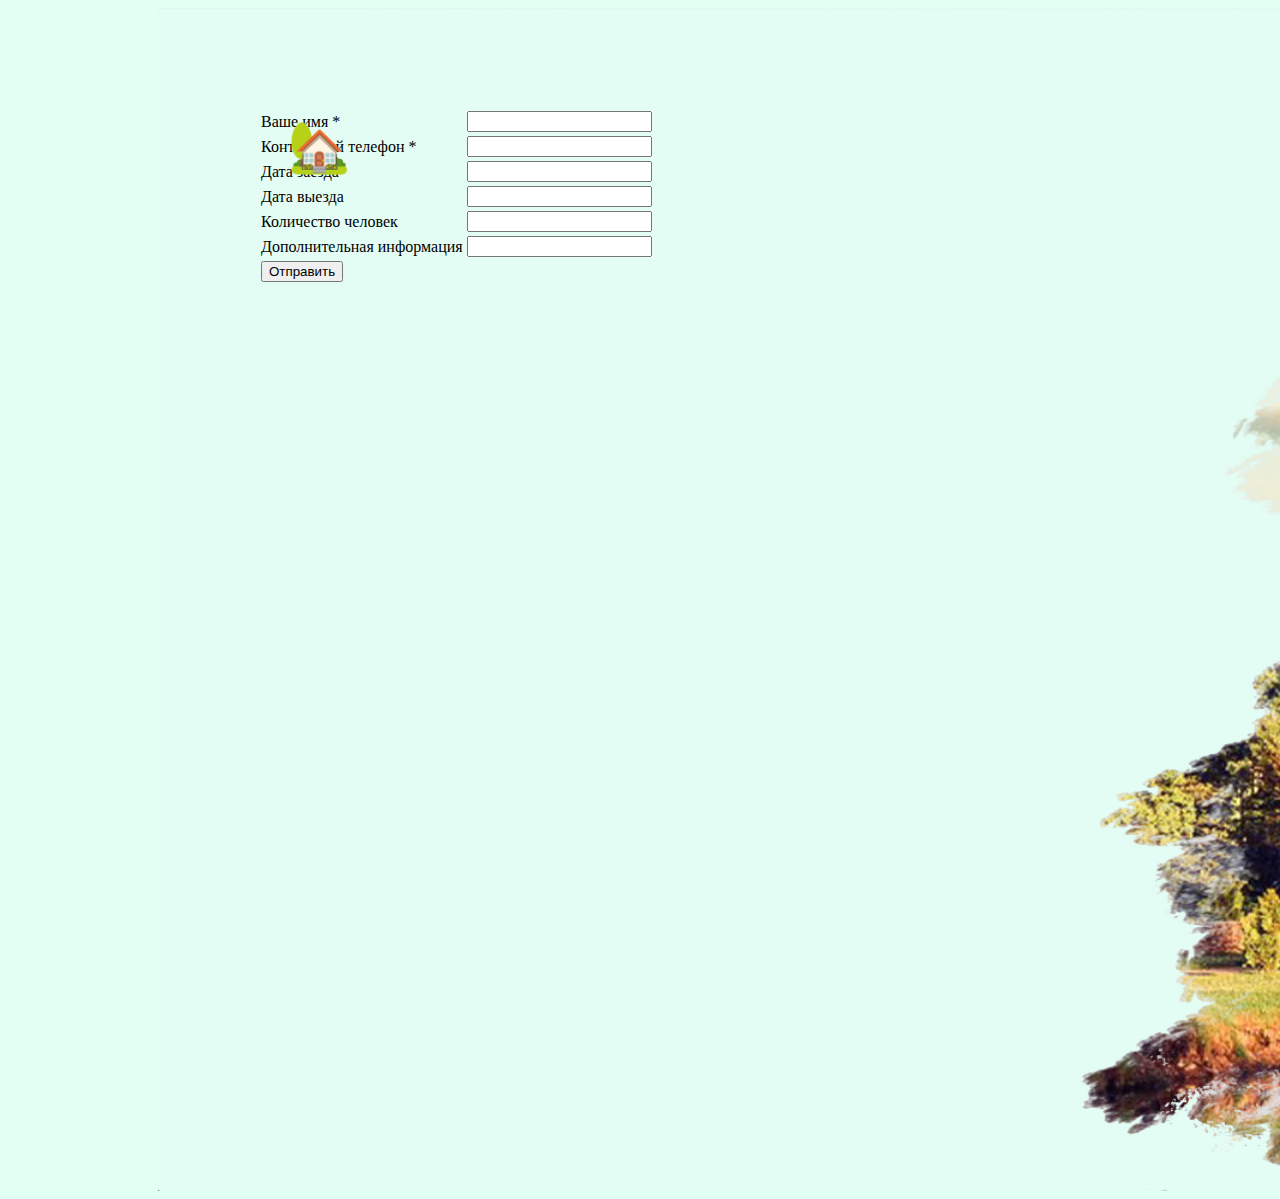
==== bronirovanie.html @ bb8e53dc "5 commit" ====
<html>
<head>
  <title>Services</title>
  <link rel="stylesheet" href="style.css">
  <script src="s.js"></script>
</head>

<body bgcolor="e2fff4">

<div class="container">
    <img src = "agr.png" class="image">


<form class="f">
            <table><tr><td>Ваше имя *</td><td><input type="text" name="text1" id="text1"/></td></tr>
            <tr><td>Контактный телефон *</td><td><input type="text" name="text2" id="text2"/></td></tr>
            <tr><td>Дата заезда</td><td><input type="text" name="text3" id="text3"/></td></tr>
            <tr><td>Дата выезда</td><td><input type="text" name="text4" id="text4"/></td></tr>
            <tr><td>Количество человек</td><td><input type="text" name="text5" id="text5"/></td></tr>
            <tr><td>Дополнительная информация</td><td><input type="text" name="text6" id="text6"/></td></tr>

            <tr><td><input type="button" name="button1" onclick="vivod()" value="Отправить"/></td>
<div class="txcl"><div class="v1"></div></div>
        </form>


</div>

<div class="text7"><b><a href="index.html" target="_self">🏡</a></b></div>



</body>
</html>
---- style.css ----
.image IMG { 
	left: 1800px;}


.bkimg{
    width: 100%;
    height: 100%;
    background: url(agr.png);
    background-size: cover;

}


.container {
    position: relative;
    left: 150px;
    width: 100%;
    max-width: 2104px;
}

.container img {
    width: 2304px;
    height: 1183px;
}

.container .btn1 {
    position: absolute;
    top: 100px;
    left: 0px;
    transform: translate(-50%, -50%);
    -ms-transform: translate(-50%, -50%);
    background-image: url(uslugi.jpg);
    background-position: -300px;
    color: white;
    font-size: 16px;
    padding: 12px 24px;
    border: none;
    border-radius: 50%;
    text-align: center;
    width: 150px; 
    height: 150px;
}


.container .btn2 {
    position: absolute;
    top: 300px;
    left: 0px;
    transform: translate(-50%, -50%);
    -ms-transform: translate(-50%, -50%);
    background-image: url(ceny.jpg);
    background-position: -420px;
    color: white;
    font-size: 16px;
    padding: 12px 24px;
    border: none;
    border-radius: 50%;
    text-align: center;
    width: 150px; 
    height: 150px;
}


.container .btn3 {
    position: absolute;
    top: 500px;
    left: 0px;
    transform: translate(-50%, -50%);
    -ms-transform: translate(-50%, -50%);
    background-image: url(bronirovanie.jpg);
    background-position: -380px;
    color: white;
    font-size: 16px;
    padding: 12px 24px;
    border: none;
    border-radius: 50%;
    text-align: center;
    width: 150px; 
    height: 150px;
}


.container .btn4 {
    position: absolute;
    top: 700px;
    left: 0px;
    transform: translate(-50%, -50%);
    -ms-transform: translate(-50%, -50%);
    background-image: url(kontakty.jpg);
    background-position: -940px;
    color: white;
    font-size: 16px;
    padding: 12px 24px;
    border: none;
    border-radius: 50%;
    text-align: center;
    width: 150px; 
    height: 150px;
}


.container .btn5 {
    position: absolute;
    top: 900px;
    left: 0px;
    transform: translate(-50%, -50%);
    -ms-transform: translate(-50%, -50%);
    background-image: url(photo.jpg);
    background-position: top 350px left 440px;
    color: white;
    font-size: 16px;
    padding: 12px 24px;
    border: none;
    border-radius: 50%;
    text-align: center;
    width: 150px; 
    height: 150px;
}


.container .btn6 {
    position: absolute;
    top: 1100px;
    left: 0px;
    transform: translate(-50%, -50%);
    -ms-transform: translate(-50%, -50%);
    background-image: url(onas.jpg);
    background-position: -400px,-200px;
    color: white;
    font-size: 16px;
    padding: 12px 24px;
    border: none;
    border-radius: 50%;
    text-align: center;
    width: 150px; 
    height: 150px;
}


.text1{
    position: absolute;
    top: 60px;
    left: 120px;
    color: black;
    font-family: segoe print;
    font-size: 50px;
    text-decoration: none; 
}


 A {
    text-decoration: none; /* Убирает подчеркивание для ссылок */
    color: black;
   } 
   A:hover { 
    color: red; /* Ссылка красного цвета */
   } 


.container .text1:hover {
   cursor: pointer;
   font-size: 65px;
   top: 45px;
   left: 90px;
}

.text2{
    position: absolute;
    top: 260px;
    left: 120px;
    color: black;
    font-family: segoe print;
    font-size: 50px;
}

.container .text2:hover {
   cursor: pointer;
   font-size: 65px;
   top: 245px;
    left: 90px;
}

.text3{
    position: absolute;
    top: 460px;
    left: 120px;
    color: black;
    font-family: segoe print;
    font-size: 50px;
}


.container .text3:hover {
   cursor: pointer;
      font-size: 65px;
   top: 445px;
   left: 90px;
}

.text4{
    position: absolute;
    top: 660px;
    left: 120px;
    color: black;
    font-family: segoe print;
    font-size: 50px;
}


.container .text4:hover {
   cursor: pointer;
      font-size: 65px;
   top: 645px;
   left: 90px;
}

.text5{
    position: absolute;
    top: 860px;
    left: 120px;
    color: black;
    font-family: segoe print;
    font-size: 50px;
}


.container .text5:hover {
   cursor: pointer;
   font-size: 65px;
   top: 845px;
   left: 90px;
}

.text6{
    position: absolute;
    top: 1060px;
    left: 120px;
    color: black;
    font-family: segoe print;
    font-size: 50px;
}


.container .text6:hover {
   cursor: pointer;
   font-size: 65px;
   top: 1045px;
   left: 90px;
}


.container .btn7 {
    position: absolute;
    top: 100px;
    left: 0px;
    transform: translate(-50%, -50%);
    -ms-transform: translate(-50%, -50%);
    background-image: url(uslugi.jpg);
    background-position: -300px;
    color: white;
    font-size: 16px;
    padding: 12px 24px;
    border: none;
    border-radius: 50%;
    text-align: center;
    width: 150px; 
    height: 150px;
}

.text7{
    position: absolute;
    top: 10px;
    left: 30px;
    color: black;
    font-family: segoe print;
    font-size: 50px;
}


.f {
    position: absolute;
    left: 100px;
    top: 100px;
}


.content{
    height: 300px; 
    width: 759.473px; 
    position: relative; 
    overflow: hidden;
}


.txcl {
    color: red;
}
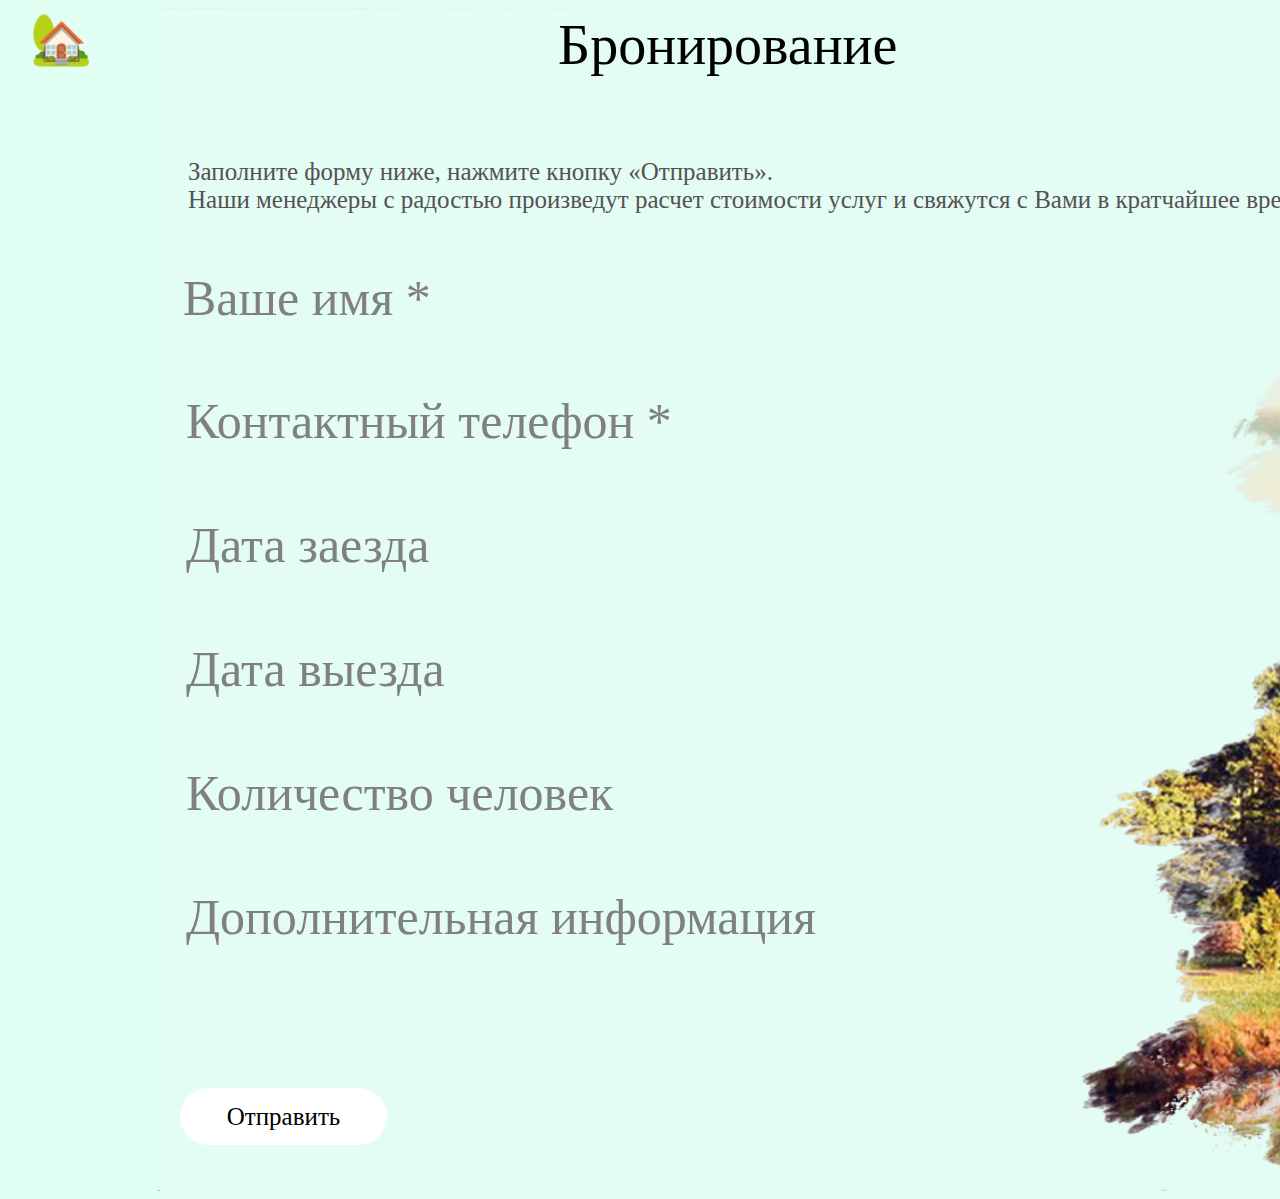
==== commit 3d08d759: "6 commit" ====
--- a/bronirovanie.html
+++ b/bronirovanie.html
@@ -10,19 +10,37 @@
 <div class="container">
     <img src = "agr.png" class="image">
 
+<div class="text9">Бронирование</div>
+
+<div class="text8">Заполните форму ниже, нажмите кнопку «Отправить».<br>
+Наши менеджеры с радостью произведут расчет стоимости услуг и свяжутся с Вами в кратчайшее время.</div>  
 
 <form class="f">
-            <table><tr><td>Ваше имя *</td><td><input type="text" name="text1" id="text1"/></td></tr>
-            <tr><td>Контактный телефон *</td><td><input type="text" name="text2" id="text2"/></td></tr>
-            <tr><td>Дата заезда</td><td><input type="text" name="text3" id="text3"/></td></tr>
-            <tr><td>Дата выезда</td><td><input type="text" name="text4" id="text4"/></td></tr>
-            <tr><td>Количество человек</td><td><input type="text" name="text5" id="text5"/></td></tr>
-            <tr><td>Дополнительная информация</td><td><input type="text" name="text6" id="text6"/></td></tr>
+<div class="txcl"><div class="v1"></div></div>
 
-            <tr><td><input type="button" name="button1" onclick="vivod()" value="Отправить"/></td>
-<div class="txcl"><div class="v1"></div></div>
-        </form>
+<table><div class="opacity1"><div class="round1"></div></div>
+<in-put><input type="text" name="text1" id="text1" placeholder="Ваше имя *"></in-put></td></tr>
 
+<tr><td><div class="opacity1"><div class="round1"></div></div>
+<in-put><input type="text" name="text2" id="text2" placeholder="Контактный телефон *"></in-put></td></tr>
+
+<tr><td><div class="opacity1"><div class="round1"></div></div>
+<in-put><input type="text" name="text3" id="text3" placeholder="Дата заезда"></in-put></td></tr>
+
+<tr><td><div class="opacity1"><div class="round1"></div></div>
+<in-put><input type="text" name="text4" id="text4" placeholder="Дата выезда"></in-put></td></tr>
+
+<tr><td><div class="opacity1"><div class="round1"></div></div>
+<in-put><input type="text" name="text5" id="text5" placeholder="Количество человек"></in-put></td></tr>
+
+<tr><td><div class="opacity1"><div class="round1"></div></div>
+<in-put><input type="text" name="text6" id="text6" placeholder="Дополнительная информация"></in-put></td></tr>
+
+
+<tr><td><input type="button" name="button1" onclick="vivod()" value="Отправить"/></td></tr></table>
+
+            
+</form>
 
 </div>
 
--- a/style.css
+++ b/style.css
@@ -277,10 +277,29 @@
 }
 
 
+.text8{
+    position: absolute;
+    top: 150px;
+    left: 30px;
+    color: #545252;
+    font-family: Proxima Nova;
+    font-size: 25px;
+}
+
+.text9{
+    position: absolute;
+    top: 5px;
+    left: 400px;
+    color: black;
+    font-family: segoe print;
+    font-size: 56px;
+}
+
+
 .f {
     position: absolute;
-    left: 100px;
-    top: 100px;
+    left: 0px;
+    top: 230px;
 }
 
 
@@ -294,4 +313,74 @@
 
 .txcl {
     color: red;
-}+}
+
+
+
+input[type="text"]{
+display: inline-block;
+width: 700px;
+height: 120px;
+box-sizing: border-box;
+outline: none;
+border: 0px solid lightgray;
+border-radius: 35px;
+padding: 10px 25px;
+transition: all 0.3s ease-out;
+transition-delay: 0.2s;
+background-color: transparent;
+font-weight: lighter;
+    font-size: 50px;
+    font-family: Proxima Nova;
+    color: black;
+}
+
+input[type="date"]{
+display: inline-block;
+width: 320px;
+height: 140px;
+box-sizing: border-box;
+outline: none;
+border: 0px solid lightgray;
+border-radius: 35px;
+padding: 1px 2px;
+transition: all 0.3s ease-out;
+transition-delay: 0.2s;
+background-color: transparent;
+font-weight: lighter;
+    font-size: 50px;
+    font-family: Proxima Nova;
+    color: black;
+}
+
+
+input[type="button"]{
+
+position: absolute;
+width: 207px;
+height: 57px;
+  border: 0px solid white;
+  background-color: white;
+  border-radius: 35px;
+
+    display: flex;
+align-items: center;
+justify-content: center;
+color: black;
+font-weight: lighter;
+    font-size: 25px;
+    font-family: Proxima Nova;
+    top: 850px;
+    left: 22px;
+}
+
+
+input[type="button"]:active {
+  box-shadow: inset 0 3px 7px #262c99;
+  padding: 1px 0 0 1px;
+}
+
+::-webkit-input-placeholder {color:gray;}
+::-moz-placeholder          {color:gray;}
+:-moz-placeholder           {color:gray}
+:-ms-input-placeholder      {color:gray;}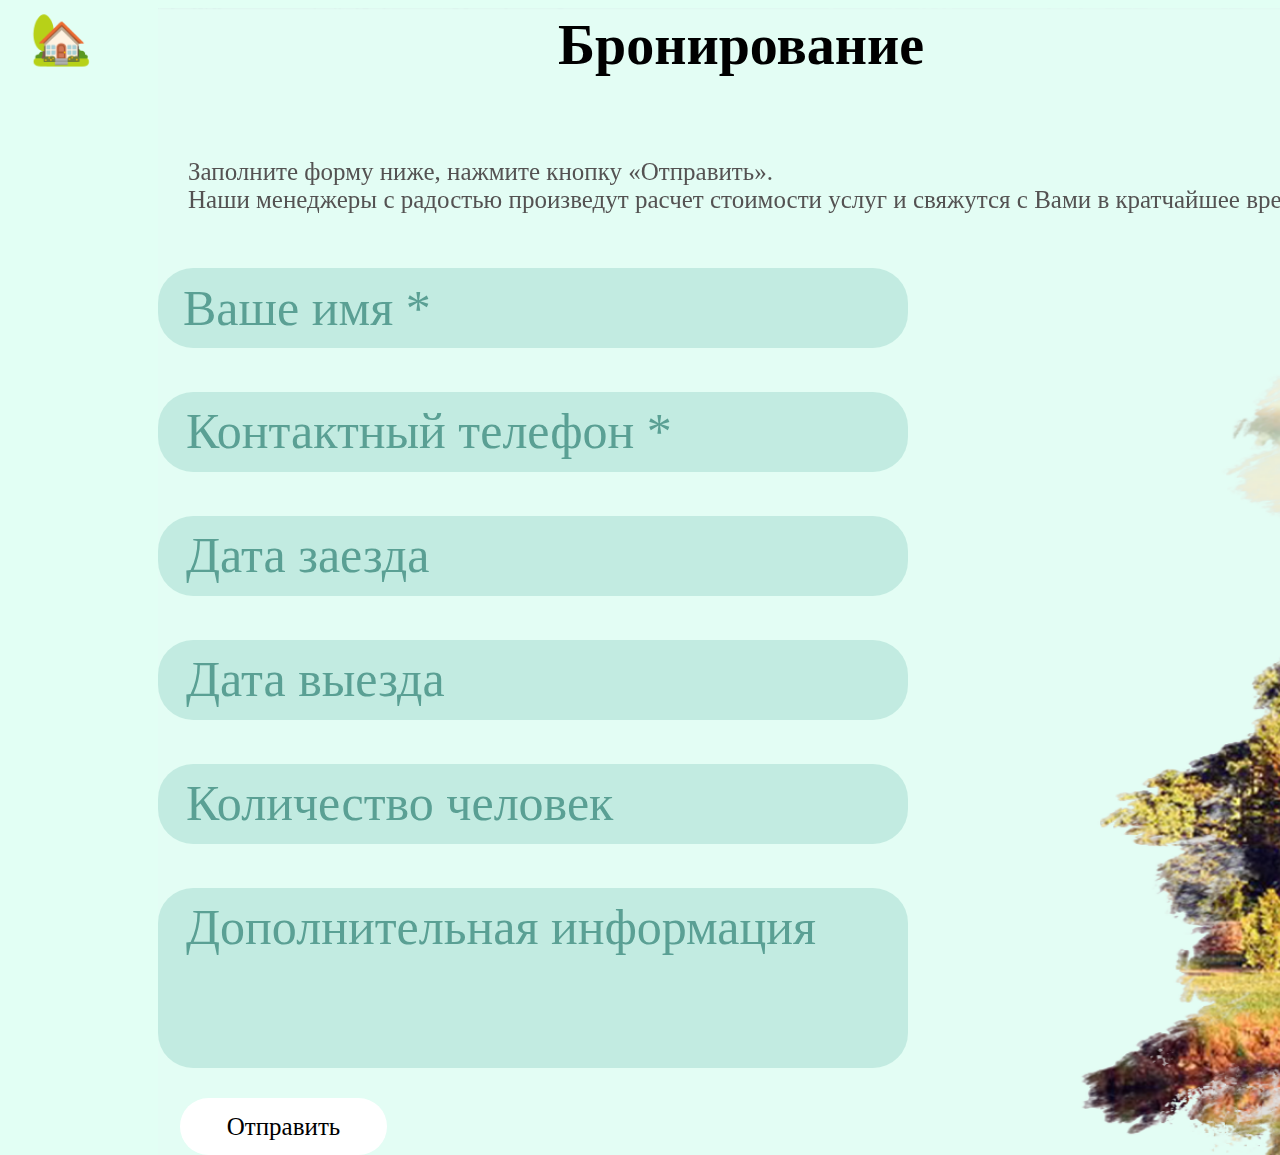
==== commit 20e64ade: "7 commit" ====
--- a/bronirovanie.html
+++ b/bronirovanie.html
@@ -8,37 +8,36 @@
 <body bgcolor="e2fff4">
 
 <div class="container">
-    <img src = "agr.png" class="image">
+    <div class="fix"><img src = "agr.png" class="image"></div>
 
 <div class="text9">Бронирование</div>
 
 <div class="text8">Заполните форму ниже, нажмите кнопку «Отправить».<br>
 Наши менеджеры с радостью произведут расчет стоимости услуг и свяжутся с Вами в кратчайшее время.</div>  
 
+
+<div class="txcl"><div class="v1"></div></div>
 <form class="f">
-<div class="txcl"><div class="v1"></div></div>
 
 <table><div class="opacity1"><div class="round1"></div></div>
 <in-put><input type="text" name="text1" id="text1" placeholder="Ваше имя *"></in-put></td></tr>
 
-<tr><td><div class="opacity1"><div class="round1"></div></div>
+<tr><td><div class="opacity1"><div class="round2"></div></div>
 <in-put><input type="text" name="text2" id="text2" placeholder="Контактный телефон *"></in-put></td></tr>
 
-<tr><td><div class="opacity1"><div class="round1"></div></div>
+<tr><td><div class="opacity1"><div class="round3"></div></div>
 <in-put><input type="text" name="text3" id="text3" placeholder="Дата заезда"></in-put></td></tr>
 
-<tr><td><div class="opacity1"><div class="round1"></div></div>
+<tr><td><div class="opacity1"><div class="round4"></div></div>
 <in-put><input type="text" name="text4" id="text4" placeholder="Дата выезда"></in-put></td></tr>
 
-<tr><td><div class="opacity1"><div class="round1"></div></div>
+<tr><td><div class="opacity1"><div class="round5"></div></div>
 <in-put><input type="text" name="text5" id="text5" placeholder="Количество человек"></in-put></td></tr>
 
-<tr><td><div class="opacity1"><div class="round1"></div></div>
+<tr><td><div class="opacity1"><div class="round6"></div></div>
 <in-put><input type="text" name="text6" id="text6" placeholder="Дополнительная информация"></in-put></td></tr>
 
-
 <tr><td><input type="button" name="button1" onclick="vivod()" value="Отправить"/></td></tr></table>
-
             
 </form>
 
@@ -48,5 +47,6 @@
 
 
 
+
 </body>
 </html>
--- a/style.css
+++ b/style.css
@@ -293,13 +293,14 @@
     color: black;
     font-family: segoe print;
     font-size: 56px;
+    font-weight: bold;
 }
 
 
 .f {
     position: absolute;
     left: 0px;
-    top: 230px;
+    top: 240px;
 }
 
 
@@ -312,12 +313,17 @@
 
 
 .txcl {
+    position: absolute;
     color: red;
-}
-
+    top: 220px;
+    left: 30px;
+    font-family: Proxima Nova;
+    font-size: 20px;
+}
 
 
 input[type="text"]{
+    position: relative;
 display: inline-block;
 width: 700px;
 height: 120px;
@@ -333,9 +339,11 @@
     font-size: 50px;
     font-family: Proxima Nova;
     color: black;
+    opacity: 0.6;;
 }
 
 input[type="date"]{
+    position: relative;
 display: inline-block;
 width: 320px;
 height: 140px;
@@ -380,7 +388,334 @@
   padding: 1px 0 0 1px;
 }
 
-::-webkit-input-placeholder {color:gray;}
-::-moz-placeholder          {color:gray;}
-:-moz-placeholder           {color:gray}
-:-ms-input-placeholder      {color:gray;}+::-webkit-input-placeholder {color:#156C60;}
+::-moz-placeholder          {color:#156C60;}
+:-moz-placeholder           {color:#156C60}
+:-ms-input-placeholder      {color:#156C60;}
+
+
+.round1 {
+    position: absolute;
+width: 750px;
+height: 80px;
+  border: 0px solid black;
+  background-color: #41A698;
+  border-radius: 35px;
+  top: 20px;
+  left: 0px;
+    display: flex;
+align-items: center;
+justify-content: center;
+color: white;
+font-weight: lighter;
+    font-size: 27px;
+    font-family: Proxima Nova;
+}
+
+.opacity1{
+opacity: 0.2;
+}
+
+.round2 {
+    position: absolute;
+width: 750px;
+height: 80px;
+  border: 0px solid black;
+  background-color: #41A698;
+  border-radius: 35px;
+  top: 144px;
+  left: 0px;
+    display: flex;
+align-items: center;
+justify-content: center;
+color: white;
+font-weight: lighter;
+    font-size: 27px;
+    font-family: Proxima Nova;
+}
+
+.opacity2{
+opacity: 0.2;
+}
+
+
+.round3 {
+    position: absolute;
+width: 750px;
+height: 80px;
+  border: 0px solid black;
+  background-color: #41A698;
+  border-radius: 35px;
+  top: 268px;
+  left: 0px;
+    display: flex;
+align-items: center;
+justify-content: center;
+color: white;
+font-weight: lighter;
+    font-size: 27px;
+    font-family: Proxima Nova;
+}
+
+.opacity3{
+opacity: 0.2;
+}
+
+
+.round4 {
+    position: absolute;
+width: 750px;
+height: 80px;
+  border: 0px solid black;
+  background-color: #41A698;
+  border-radius: 35px;
+  top: 392px;
+  left: 0px;
+    display: flex;
+align-items: center;
+justify-content: center;
+color: white;
+font-weight: lighter;
+    font-size: 27px;
+    font-family: Proxima Nova;
+}
+
+.opacity4{
+opacity: 0.2;
+}
+
+
+.round5 {
+    position: absolute;
+width: 750px;
+height: 80px;
+  border: 0px solid black;
+  background-color: #41A698;
+  border-radius: 35px;
+  top: 516px;
+  left: 0px;
+    display: flex;
+align-items: center;
+justify-content: center;
+color: white;
+font-weight: lighter;
+    font-size: 27px;
+    font-family: Proxima Nova;
+}
+
+.opacity5{
+opacity: 0.2;
+}
+
+
+.round6 {
+    position: absolute;
+width: 750px;
+height: 180px;
+  border: 0px solid black;
+  background-color: #41A698;
+  border-radius: 35px;
+  top: 640px;
+  left: 0px;
+    display: flex;
+align-items: center;
+justify-content: center;
+color: white;
+font-weight: lighter;
+    font-size: 27px;
+    font-family: Proxima Nova;
+}
+
+.opacity6{
+opacity: 0.2;
+}
+
+
+.fix{
+    position: fixed;
+}
+
+
+.usl1{
+    position: absolute;
+    top: 180px;
+    font-size: 42px;
+    font-family: FRANKLIN GOTHIC MEDIUM;
+    font-weight: bold;
+    width: 1000px;
+    text-align: center;
+}
+
+
+
+.usl2{
+    position: absolute;
+    left: 0px;
+    top: 260px;
+    font-size: 30px;
+    font-family: Proxima Nova;
+    text-align: justify;
+    width: 1000px;
+}
+
+.round7 {
+position: absolute;
+width: 1000px;
+height: 50px;
+  border: 0px solid black;
+  background-color: #41A698;
+  border-radius: 5px;
+  top: 180px;
+  left: 0px;
+    display: flex;
+align-items: center;
+justify-content: center;
+color: white;
+font-weight: lighter;
+    font-size: 27px;
+    font-family: Proxima Nova;
+    opacity: 0.2;
+}
+
+
+
+.usl3{
+    position: absolute;
+    top: 540px;
+    font-size: 42px;
+    font-family: FRANKLIN GOTHIC MEDIUM;
+    font-weight: bold;
+    width: 1000px;
+    text-align: center;
+}
+
+
+
+.usl4{
+    position: absolute;
+    left: 0px;
+    top: 620px;
+    font-size: 30px;
+    font-family: Proxima Nova;
+    text-align: justify;
+    width: 1000px;
+}
+
+
+.round8 {
+    position: absolute;
+width: 1000px;
+height: 50px;
+  border: 0px solid black;
+  background-color: #41A698;
+  border-radius: 5px;
+  top: 540px;
+  left: 0px;
+    display: flex;
+align-items: center;
+justify-content: center;
+color: white;
+font-weight: lighter;
+    font-size: 27px;
+    font-family: Proxima Nova;
+    opacity: 0.2;
+}
+
+
+
+.usl5{
+    position: absolute;
+    top: 1040px;
+    font-size: 42px;
+    font-family: FRANKLIN GOTHIC MEDIUM;
+    font-weight: bold;
+    width: 1000px;
+    text-align: center;
+}
+
+
+
+.usl6{
+    position: absolute;
+    left: 0px;
+    top: 1120px;
+    font-size: 30px;
+    font-family: Proxima Nova;
+    text-align: justify;
+    width: 1000px;
+}
+
+
+.round9 {
+    position: absolute;
+width: 1000px;
+height: 50px;
+  border: 0px solid black;
+  background-color: #41A698;
+  border-radius: 5px;
+  top: 1040px;
+  left: 0px;
+    display: flex;
+align-items: center;
+justify-content: center;
+color: white;
+font-weight: lighter;
+    font-size: 27px;
+    font-family: Proxima Nova;
+    opacity: 0.2;
+}
+
+
+
+.usl7{
+    position: absolute;
+    top: 1565px;
+    font-size: 42px;
+    font-family: FRANKLIN GOTHIC MEDIUM;
+    font-weight: bold;
+    width: 1000px;
+    text-align: center;
+}
+
+
+
+.usl8{
+    position: absolute;
+    left: 0px;
+    top: 1610px;
+    font-size: 30px;
+    font-family: Proxima Nova;
+    text-align: justify;
+    width: 1000px;
+}
+
+
+.round10 {
+    position: absolute;
+width: 1000px;
+height: 50px;
+  border: 0px solid black;
+  background-color: #41A698;
+  border-radius: 5px;
+  top: 1565px;
+  left: 0px;
+    display: flex;
+align-items: center;
+justify-content: center;
+color: white;
+font-weight: lighter;
+    font-size: 27px;
+    font-family: Proxima Nova;
+    opacity: 0.2;
+}
+
+
+ul {
+    list-style: none;
+}
+
+ul li:before {
+    content:  "—";
+    position: relative;
+    left: -30px;
+}
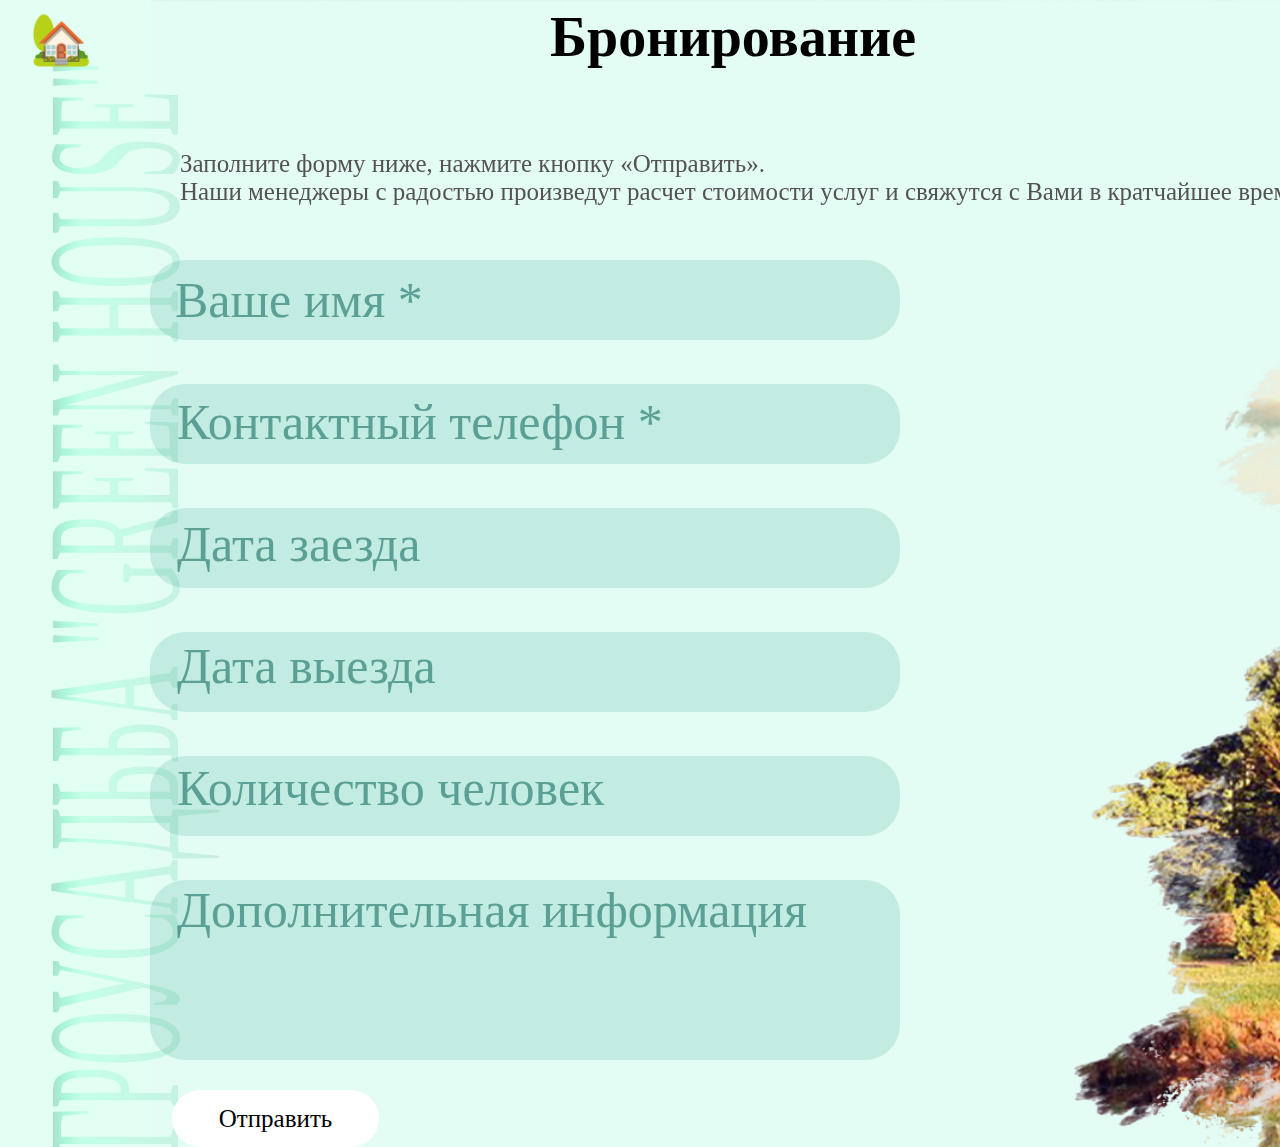
==== commit d14e5327: "11 commit" ====
--- a/bronirovanie.html
+++ b/bronirovanie.html
@@ -8,7 +8,7 @@
 <body bgcolor="e2fff4">
 
 <div class="container">
-    <div class="fix"><img src = "agr.png" class="image"></div>
+    <div class="fix"><img src = "agr.png" class="image"><div class="textnusl">АГРОУСАДЬБА "GREEN HOUSE"</div></div>
 
 <div class="text9">Бронирование</div>
 
--- a/style.css
+++ b/style.css
@@ -26,7 +26,7 @@
 .container .btn1 {
     position: absolute;
     top: 100px;
-    left: 0px;
+    left: 250px;
     transform: translate(-50%, -50%);
     -ms-transform: translate(-50%, -50%);
     background-image: url(uslugi.jpg);
@@ -37,15 +37,15 @@
     border: none;
     border-radius: 50%;
     text-align: center;
-    width: 150px; 
-    height: 150px;
+    width: 170px; 
+    height: 170px;
 }
 
 
 .container .btn2 {
     position: absolute;
     top: 300px;
-    left: 0px;
+    left: 250px;
     transform: translate(-50%, -50%);
     -ms-transform: translate(-50%, -50%);
     background-image: url(ceny.jpg);
@@ -56,15 +56,15 @@
     border: none;
     border-radius: 50%;
     text-align: center;
-    width: 150px; 
-    height: 150px;
+    width: 170px; 
+    height: 170px;
 }
 
 
 .container .btn3 {
     position: absolute;
     top: 500px;
-    left: 0px;
+    left: 250px;
     transform: translate(-50%, -50%);
     -ms-transform: translate(-50%, -50%);
     background-image: url(bronirovanie.jpg);
@@ -75,15 +75,15 @@
     border: none;
     border-radius: 50%;
     text-align: center;
-    width: 150px; 
-    height: 150px;
+    width: 170px; 
+    height: 170px;
 }
 
 
 .container .btn4 {
     position: absolute;
     top: 700px;
-    left: 0px;
+    left: 250px;
     transform: translate(-50%, -50%);
     -ms-transform: translate(-50%, -50%);
     background-image: url(kontakty.jpg);
@@ -94,15 +94,15 @@
     border: none;
     border-radius: 50%;
     text-align: center;
-    width: 150px; 
-    height: 150px;
+    width: 170px; 
+    height: 170px;
 }
 
 
 .container .btn5 {
     position: absolute;
     top: 900px;
-    left: 0px;
+    left: 250px;
     transform: translate(-50%, -50%);
     -ms-transform: translate(-50%, -50%);
     background-image: url(photo.jpg);
@@ -113,15 +113,15 @@
     border: none;
     border-radius: 50%;
     text-align: center;
-    width: 150px; 
-    height: 150px;
+    width: 170px; 
+    height: 170px;
 }
 
 
 .container .btn6 {
     position: absolute;
     top: 1100px;
-    left: 0px;
+    left: 250px;
     transform: translate(-50%, -50%);
     -ms-transform: translate(-50%, -50%);
     background-image: url(onas.jpg);
@@ -132,20 +132,21 @@
     border: none;
     border-radius: 50%;
     text-align: center;
-    width: 150px; 
-    height: 150px;
+    width: 170px; 
+    height: 170px;
 }
 
 
 .text1{
     position: absolute;
-    top: 60px;
-    left: 120px;
+    top: 50px;
+    left: 380px;
     color: black;
     font-family: segoe print;
-    font-size: 50px;
+    font-size: 60px;
     text-decoration: none; 
 }
+
 
 
  A {
@@ -159,93 +160,93 @@
 
 .container .text1:hover {
    cursor: pointer;
-   font-size: 65px;
-   top: 45px;
-   left: 90px;
+   font-size: 75px;
+   top: 35px;
+   left: 380px;
 }
 
 .text2{
     position: absolute;
-    top: 260px;
-    left: 120px;
+    top: 250px;
+    left: 380px;
     color: black;
     font-family: segoe print;
-    font-size: 50px;
+    font-size: 60px;
 }
 
 .container .text2:hover {
    cursor: pointer;
-   font-size: 65px;
-   top: 245px;
-    left: 90px;
+   font-size: 75px;
+   top: 235px;
+    left: 380px;
 }
 
 .text3{
     position: absolute;
-    top: 460px;
-    left: 120px;
+    top: 450px;
+    left: 380px;
     color: black;
     font-family: segoe print;
-    font-size: 50px;
+    font-size: 60px;
 }
 
 
 .container .text3:hover {
    cursor: pointer;
-      font-size: 65px;
-   top: 445px;
-   left: 90px;
+      font-size: 75px;
+   top: 435px;
+   left: 380px;
 }
 
 .text4{
     position: absolute;
-    top: 660px;
-    left: 120px;
+    top: 650px;
+    left: 380px;
     color: black;
     font-family: segoe print;
-    font-size: 50px;
+    font-size: 60px;
 }
 
 
 .container .text4:hover {
    cursor: pointer;
-      font-size: 65px;
-   top: 645px;
-   left: 90px;
+      font-size: 75px;
+   top: 635px;
+   left: 380px;
 }
 
 .text5{
     position: absolute;
-    top: 860px;
-    left: 120px;
+    top: 850px;
+    left: 380px;
     color: black;
     font-family: segoe print;
-    font-size: 50px;
+    font-size: 60px;
 }
 
 
 .container .text5:hover {
    cursor: pointer;
-   font-size: 65px;
-   top: 845px;
-   left: 90px;
+   font-size: 75px;
+   top: 835px;
+   left: 380px;
 }
 
 .text6{
     position: absolute;
-    top: 1060px;
-    left: 120px;
+    top: 1050px;
+    left: 380px;
     color: black;
     font-family: segoe print;
-    font-size: 50px;
+    font-size: 60px;
 }
 
 
 .container .text6:hover {
    cursor: pointer;
-   font-size: 65px;
-   top: 1045px;
-   left: 90px;
+   font-size: 75px;
+   top: 1035px;
+   left: 380px;
 }
 
 
@@ -719,3 +720,631 @@
     position: relative;
     left: -30px;
 }
+
+
+
+.lightbox {
+  display: none;
+
+  position: fixed;
+  z-index: 999;
+  top: 0;
+  left: 0;
+  right: 0;
+  bottom: 0;
+  padding: 1em;
+  background: rgba(0, 0, 0, 0.8);
+}
+
+.lightbox:target {
+  display: block;
+}
+
+.lightbox span {
+  display: block;
+  width: 100%;
+  height: 100%;
+  background-position: center;
+  background-repeat: no-repeat;
+  background-size: contain;
+}
+
+
+.layer1 {
+    position: absolute;
+    top: 160px;
+    left: 150px;
+    z-index: 2; }
+
+
+.layer2 {
+    position: absolute;
+    top: 160px;
+    left: 400px;
+    z-index: 2; }
+
+.layer3 {
+    position: absolute;
+    top: 160px;
+    left: 650px;
+    z-index: 2; }
+
+
+.layer4 {
+    position: absolute;
+    top: 160px;
+    left: 900px;
+    z-index: 2; }
+
+
+
+    .layer5 {
+    position: absolute;
+    top: 360px;
+    left: 150px;
+    z-index: 2; }
+
+
+.layer6 {
+    position: absolute;
+    top: 360px;
+    left: 400px;
+    z-index: 2; }
+
+.layer7 {
+    position: absolute;
+    top: 360px;
+    left: 650px;
+    z-index: 2; }
+
+
+.layer8 {
+    position: absolute;
+    top: 360px;
+    left: 900px;
+    z-index: 2; }
+
+
+
+.layer9 {
+    position: absolute;
+    top: 560px;
+    left: 150px;
+    z-index: 2; }
+
+
+.layer10 {
+    position: absolute;
+    top: 560px;
+    left: 400px;
+    z-index: 2; }
+
+.layer11 {
+    position: absolute;
+    top: 560px;
+    left: 650px;
+    z-index: 2; }
+
+
+.layer12 {
+    position: absolute;
+    top: 560px;
+    left: 900px;
+    z-index: 2; }
+
+
+
+
+.layer13 {
+    position: absolute;
+    top: 760px;
+    left: 150px;
+    z-index: 2; }
+
+
+.layer14 {
+    position: absolute;
+    top: 760px;
+    left: 400px;
+    z-index: 2; }
+
+.layer15 {
+    position: absolute;
+    top: 760px;
+    left: 650px;
+    z-index: 2; }
+
+
+.layer16 {
+    position: absolute;
+    top: 760px;
+    left: 900px;
+    z-index: 2; }
+
+
+    .layer17 {
+    position: absolute;
+    top: 960px;
+    left: 150px;
+    z-index: 2; }
+
+
+.layer18 {
+    position: absolute;
+    top: 960px;
+    left: 400px;
+    z-index: 2; }
+
+.layer19 {
+    position: absolute;
+    top: 960px;
+    left: 650px;
+    z-index: 2; }
+
+
+.layer20 {
+    position: absolute;
+    top: 960px;
+    left: 900px;
+    z-index: 2; }
+
+
+
+    .layer21 {
+    position: absolute;
+    top: 1160px;
+    left: 150px;
+    z-index: 2; }
+
+
+.layer22 {
+    position: absolute;
+    top: 1160px;
+    left: 400px;
+    z-index: 2; }
+
+.layer23 {
+    position: absolute;
+    top: 1160px;
+    left: 650px;
+    z-index: 2; }
+
+
+.layer24 {
+    position: absolute;
+    top: 1160px;
+    left: 900px;
+    z-index: 2; }
+
+
+    .layer0 {
+    position: absolute;
+    top: 1360px;
+    left: 900px;
+    z-index: 2; 
+opacity: 0;}
+
+
+
+* {
+    margin: 0;
+    padding: 0;
+    -webkit-box-sizing: border-box;
+    -moz-box-sizing: border-box;
+    -o-box-sizing: border-box;
+    box-sizing: border-box;
+}
+
+.wrapper {
+    height: 1100px;
+    margin: 0px auto 0;
+    position: relative;
+    width: 2350px;
+}
+
+.slider {
+    background-color: #ddd;
+    height: inherit;
+    overflow: hidden;
+    position: relative;
+    width: inherit;
+    background-color: transparent;
+    -webkit-box-shadow: 0 0 20px rgba(0, 0, 0, .5);
+    -moz-box-shadow: 0 0 20px rgba(0, 0, 0, .5);
+    -o-box-shadow: 0 0 20px rgba(0, 0, 0, .5);
+    box-shadow: 0 0 20px transparent;
+}
+
+.wrapper > input {
+    display: none;
+}
+
+
+.slides {
+    height: inherit;
+    position: absolute;
+    width: inherit;
+}
+
+
+.slide1 { 
+    background-image: url(1.jpg); 
+    display: block;
+  width: 100%;
+  height: 100%;
+  background-position: center;
+  background-repeat: no-repeat;
+  background-size: contain;
+}
+.slide2 {
+ background-image: url(2.jpg); 
+display: block;
+  width: 100%;
+  height: 100%;
+  background-position: center;
+  background-repeat: no-repeat;
+  background-size: contain;
+}
+.slide3 { 
+    background-image: url(3.jpg); 
+display: block;
+  width: 100%;
+  height: 100%;
+  background-position: center;
+  background-repeat: no-repeat;
+  background-size: contain;
+}
+.slide4 { 
+    background-image: url(4.jpg); 
+display: block;
+  width: 100%;
+  height: 100%;
+  background-position: center;
+  background-repeat: no-repeat;
+  background-size: contain;
+}
+.slide5 { 
+    background-image: url(5.jpg);
+display: block;
+  width: 100%;
+  height: 100%;
+  background-position: center;
+  background-repeat: no-repeat;
+  background-size: contain;
+ }
+ .slide6 { 
+    background-image: url(6.jpg);
+display: block;
+  width: 100%;
+  height: 100%;
+  background-position: center;
+  background-repeat: no-repeat;
+  background-size: contain;
+ }
+ .slide7 { 
+    background-image: url(7.jpg);
+display: block;
+  width: 100%;
+  height: 100%;
+  background-position: center;
+  background-repeat: no-repeat;
+  background-size: contain;
+ }
+ .slide8 { 
+    background-image: url(8.jpg);
+display: block;
+  width: 100%;
+  height: 100%;
+  background-position: center;
+  background-repeat: no-repeat;
+  background-size: contain;
+ }
+ .slide9 { 
+    background-image: url(9.jpg);
+display: block;
+  width: 100%;
+  height: 100%;
+  background-position: center;
+  background-repeat: no-repeat;
+  background-size: contain;
+ }
+ .slide10 { 
+    background-image: url(10.jpg);
+display: block;
+  width: 100%;
+  height: 100%;
+  background-position: center;
+  background-repeat: no-repeat;
+  background-size: contain;
+ }
+ .slide11 { 
+    background-image: url(11.jpg);
+display: block;
+  width: 100%;
+  height: 100%;
+  background-position: center;
+  background-repeat: no-repeat;
+  background-size: contain;
+ }
+ .slide12 { 
+    background-image: url(12.jpg);
+display: block;
+  width: 100%;
+  height: 100%;
+  background-position: center;
+  background-repeat: no-repeat;
+  background-size: contain;
+ }
+ .slide13 { 
+    background-image: url(13.jpg);
+display: block;
+  width: 100%;
+  height: 100%;
+  background-position: center;
+  background-repeat: no-repeat;
+  background-size: contain;
+ }
+ .slide14 { 
+    background-image: url(14.jpg);
+display: block;
+  width: 100%;
+  height: 100%;
+  background-position: center;
+  background-repeat: no-repeat;
+  background-size: contain;
+ }
+ .slide15 { 
+    background-image: url(15.jpg);
+display: block;
+  width: 100%;
+  height: 100%;
+  background-position: center;
+  background-repeat: no-repeat;
+  background-size: contain;
+ }
+ .slide16 { 
+    background-image: url(16.jpg);
+display: block;
+  width: 100%;
+  height: 100%;
+  background-position: center;
+  background-repeat: no-repeat;
+  background-size: contain;
+ }
+ .slide17 { 
+    background-image: url(17.jpg);
+display: block;
+  width: 100%;
+  height: 100%;
+  background-position: center;
+  background-repeat: no-repeat;
+  background-size: contain;
+ }
+ .slide18 { 
+    background-image: url(18.jpg);
+display: block;
+  width: 100%;
+  height: 100%;
+  background-position: center;
+  background-repeat: no-repeat;
+  background-size: contain;
+ }
+ .slide19 { 
+    background-image: url(19.jpg);
+display: block;
+  width: 100%;
+  height: 100%;
+  background-position: center;
+  background-repeat: no-repeat;
+  background-size: contain;
+ }
+ .slide20 { 
+    background-image: url(20.jpg);
+display: block;
+  width: 100%;
+  height: 100%;
+  background-position: center;
+  background-repeat: no-repeat;
+  background-size: contain;
+ }
+ .slide21 { 
+    background-image: url(21.jpg);
+display: block;
+  width: 100%;
+  height: 100%;
+  background-position: center;
+  background-repeat: no-repeat;
+  background-size: contain;
+ }
+ .slide22 { 
+    background-image: url(22.jpg);
+display: block;
+  width: 100%;
+  height: 100%;
+  background-position: center;
+  background-repeat: no-repeat;
+  background-size: contain;
+ }
+ .slide23 { 
+    background-image: url(23.jpg);
+display: block;
+  width: 100%;
+  height: 100%;
+  background-position: center;
+  background-repeat: no-repeat;
+  background-size: contain;
+ }
+ .slide24 { 
+    background-image: url(24.jpg);
+display: block;
+  width: 100%;
+  height: 100%;
+  background-position: center;
+  background-repeat: no-repeat;
+  background-size: contain;
+ }
+
+
+
+.wrapper .controls {
+    left: 30%;
+    margin-left: -98px;
+    position: absolute;
+}
+
+.wrapper label {
+    cursor: pointer;
+    display: inline-block;
+    height: 8px;
+    margin: 25px 12px 0 16px;
+    position: relative;
+    width: 8px;
+    -webkit-border-radius: 50%;
+    -moz-border-radius: 50%;
+    -o-border-radius: 50%;
+    border-radius: 50%;
+}
+
+.wrapper label:after {
+    border: 2px solid #ddd;
+    content: " ";
+    display: block;
+    height: 30px;
+    left: -4px;
+    position: absolute;
+    top: -4px;
+    width: 30px;
+    -webkit-border-radius: 50%;
+    -moz-border-radius: 50%;
+    -o-border-radius: 50%;
+    border-radius: 50%;
+}
+
+.wrapper label {
+    cursor: pointer;
+    display: inline-block;
+    height: 24px;
+    margin: 25px 12px 10 16px;
+    position: relative;
+    width: 24px;
+    -webkit-border-radius: 20%;
+    -moz-border-radius: 50%;
+    -o-border-radius: 50%;
+    border-radius: 50%;
+    -webkit-transition: background ease-in-out .5s;
+    -moz-transition: background ease-in-out .5s;
+    -o-transition: background ease-in-out .5s;
+    transition: background ease-in-out .5s;
+}
+
+.wrapper label:hover, 
+#slide1:checked ~ .controls label:nth-of-type(1),
+#slide2:checked ~ .controls label:nth-of-type(2),
+#slide3:checked ~ .controls label:nth-of-type(3),
+#slide4:checked ~ .controls label:nth-of-type(4),
+#slide5:checked ~ .controls label:nth-of-type(5),
+#slide6:checked ~ .controls label:nth-of-type(6),
+#slide7:checked ~ .controls label:nth-of-type(7),
+#slide8:checked ~ .controls label:nth-of-type(8),
+#slide9:checked ~ .controls label:nth-of-type(9),
+#slide10:checked ~ .controls label:nth-of-type(10),
+#slide11:checked ~ .controls label:nth-of-type(11),
+#slide12:checked ~ .controls label:nth-of-type(12),
+#slide13:checked ~ .controls label:nth-of-type(13),
+#slide14:checked ~ .controls label:nth-of-type(14),
+#slide15:checked ~ .controls label:nth-of-type(15),
+#slide16:checked ~ .controls label:nth-of-type(16),
+#slide17:checked ~ .controls label:nth-of-type(17),
+#slide18:checked ~ .controls label:nth-of-type(18),
+#slide19:checked ~ .controls label:nth-of-type(19),
+#slide20:checked ~ .controls label:nth-of-type(20),
+#slide21:checked ~ .controls label:nth-of-type(21),
+#slide22:checked ~ .controls label:nth-of-type(22),
+#slide23:checked ~ .controls label:nth-of-type(23),
+#slide24:checked ~ .controls label:nth-of-type(24) {
+    background: #ddd;
+}
+
+.slides {
+    height: inherit;
+    opacity: 0;
+    position: absolute;
+    width: inherit;
+    z-index: 0;
+    -webkit-transform: scale(1.5);
+    -moz-transform: scale(1.5);
+    -o-transform: scale(1.5);
+    transform: scale(1.5);
+    -webkit-transition: transform ease-in-out .5s, opacity ease-in-out .5s;
+    -moz-transition: transform ease-in-out .5s, opacity ease-in-out .5s;
+    -o-transition: transform ease-in-out .5s, opacity ease-in-out .5s;
+    transition: transform ease-in-out .5s, opacity ease-in-out .5s;
+}
+
+#slide1:checked ~ .slider > .slide1,
+#slide2:checked ~ .slider > .slide2,
+#slide3:checked ~ .slider > .slide3,
+#slide4:checked ~ .slider > .slide4,
+#slide5:checked ~ .slider > .slide5,
+#slide6:checked ~ .slider > .slide6,
+#slide7:checked ~ .slider > .slide7,
+#slide8:checked ~ .slider > .slide8,
+#slide9:checked ~ .slider > .slide9,
+#slide10:checked ~ .slider > .slide10,
+#slide11:checked ~ .slider > .slide11,
+#slide12:checked ~ .slider > .slide12,
+#slide13:checked ~ .slider > .slide13,
+#slide14:checked ~ .slider > .slide14,
+#slide15:checked ~ .slider > .slide15,
+#slide16:checked ~ .slider > .slide16,
+#slide17:checked ~ .slider > .slide17,
+#slide18:checked ~ .slider > .slide18,
+#slide19:checked ~ .slider > .slide19,
+#slide20:checked ~ .slider > .slide20,
+#slide21:checked ~ .slider > .slide21,
+#slide22:checked ~ .slider > .slide22,
+#slide23:checked ~ .slider > .slide23,
+#slide24:checked ~ .slider > .slide24 {
+    opacity: 1;
+    z-index: 1;
+    -webkit-transform: scale(1);
+    -moz-transform: scale(1);
+    -o-transform: scale(1);
+    transform: scale(1);
+}
+
+
+.layer25 {
+    position: absolute;
+    top: 700px;
+    left: 150px;
+    z-index: 2; }
+
+
+.textn{
+    position: absolute;
+    top: 550px;
+    left: -620px;
+    color: black;
+    font-family: FRANKLIN GOTHIC MEDIUM;
+    font-size: 86px;
+    transform: rotate(-90deg) scale(1, 4.5);
+    background: linear-gradient(#4AB58C 21%, #2A966D 14%, #28DE98 27%, #7DFFCD 35%, #85CCB1);
+    -webkit-background-clip: text;
+  -webkit-text-fill-color: transparent;
+  opacity: 0.3;
+}
+
+.textnusl{
+    position: absolute;
+    top: 590px;
+    left: -610px;
+    color: black;
+    font-family: FRANKLIN GOTHIC MEDIUM;
+    font-size: 76px;
+    transform: rotate(-90deg) scale(1, 2.5);
+    background: linear-gradient(#4AB58C 21%, #2A966D 14%, #28DE98 27%, #7DFFCD 35%, #85CCB1);
+    -webkit-background-clip: text;
+  -webkit-text-fill-color: transparent;
+  opacity: 0.3;
+}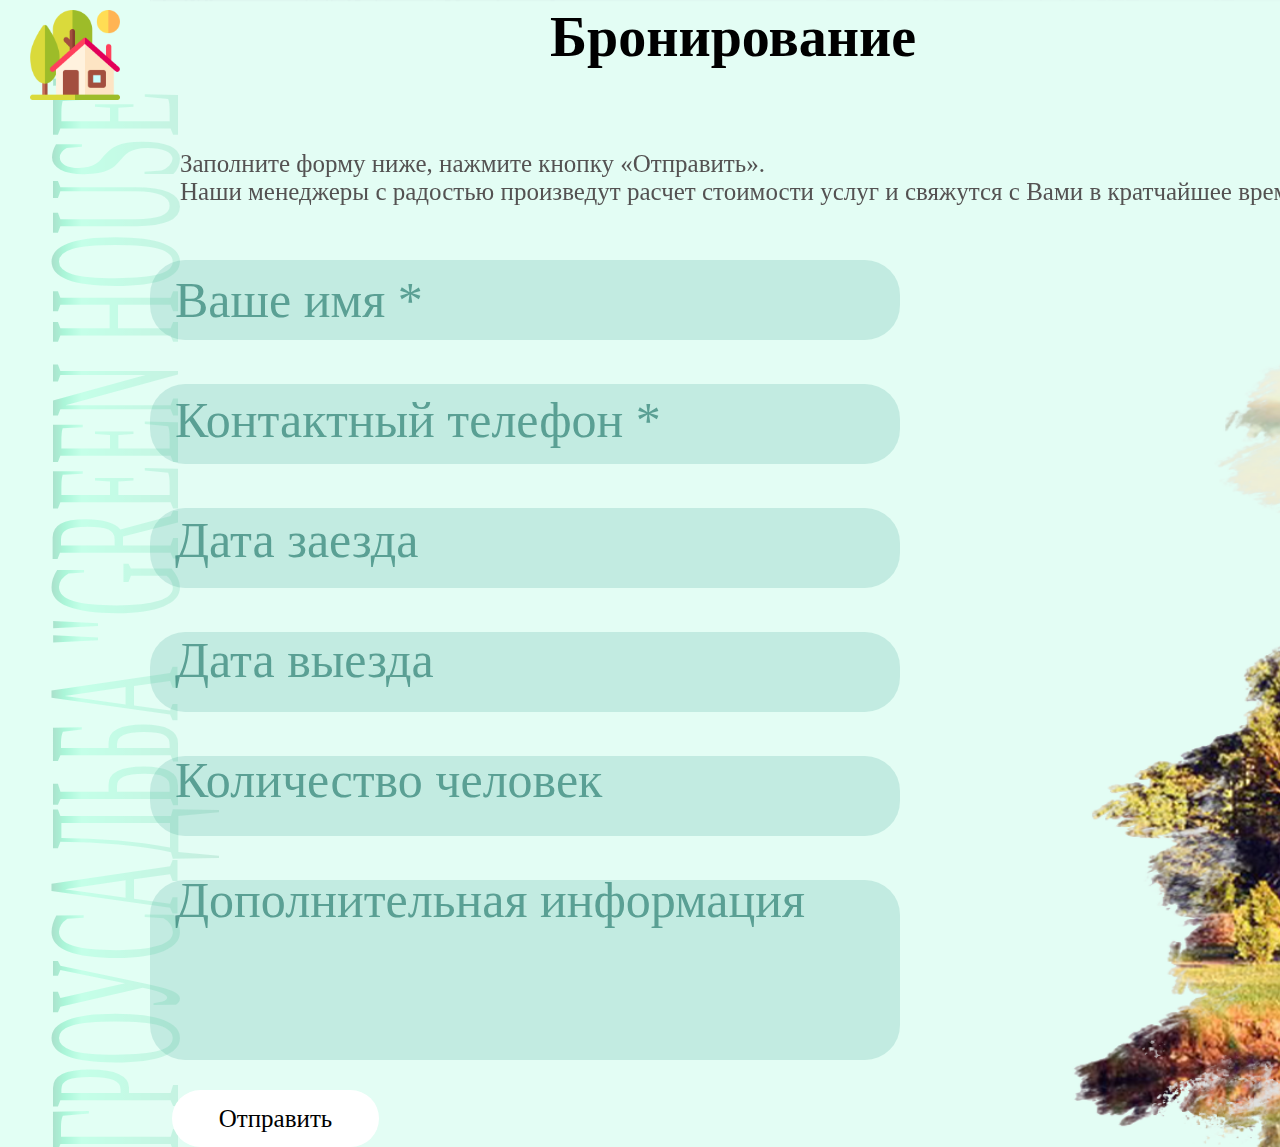
==== commit 7cdf6aee: "13 commit" ====
--- a/bronirovanie.html
+++ b/bronirovanie.html
@@ -43,7 +43,7 @@
 
 </div>
 
-<div class="text7"><b><a href="index.html" target="_self">🏡</a></b></div>
+<div class="text7"><b><a href="index.html" target="_self"><img width="90px" height="90px" src="house.png"></a></b></div>
 
 
 
--- a/style.css
+++ b/style.css
@@ -683,7 +683,7 @@
 .usl8{
     position: absolute;
     left: 0px;
-    top: 1610px;
+    top: 1650px;
     font-size: 30px;
     font-family: Proxima Nova;
     text-align: justify;
@@ -831,7 +831,6 @@
     top: 560px;
     left: 900px;
     z-index: 2; }
-
 
 
 
@@ -1316,8 +1315,8 @@
 
 .layer25 {
     position: absolute;
-    top: 700px;
-    left: 150px;
+    top: 660px;
+    left: 190px;
     z-index: 2; }
 
 
@@ -1347,4 +1346,434 @@
     -webkit-background-clip: text;
   -webkit-text-fill-color: transparent;
   opacity: 0.3;
+}
+
+
+
+.texton1{
+    position: absolute;
+    left: 0px;
+    top: 130px;
+    font-size: 30px;
+    font-family: Proxima Nova;
+    text-align: justify;
+    width: 1000px;
+    font-weight: bold;
+}
+
+
+.texton2{
+    position: absolute;
+    left: 0px;
+    top: 313px;
+    font-size: 30px;
+    font-family: Proxima Nova;
+    text-align: justify;
+    width: 1000px;
+}
+
+
+.texton3{
+    position: absolute;
+    left: 0px;
+    top: 430px;
+    font-size: 30px;
+    font-family: Proxima Nova;
+    text-align: justify;
+    width: 1000px;
+}
+
+.texton4{
+    position: absolute;
+    left: 0px;
+    top: 615px;
+    font-size: 30px;
+    font-family: Proxima Nova;
+    text-align: justify;
+    width: 1000px;
+    font-weight: bold;
+}
+
+
+.texton5{
+    position: absolute;
+    left: 0px;
+    top: 665px;
+    font-size: 30px;
+    font-family: Proxima Nova;
+    text-align: justify;
+    width: 1000px;
+}
+
+
+.texton6{
+    position: absolute;
+    left: 0px;
+    top: 845px;
+    font-size: 30px;
+    font-family: Proxima Nova;
+    text-align: justify;
+    width: 1000px;
+}
+
+
+.texton7{
+    position: absolute;
+    left: 0px;
+    top: 1130px;
+    font-size: 30px;
+    font-family: Proxima Nova;
+    text-align: justify;
+    width: 1000px;
+}
+
+
+.texton8{
+    position: absolute;
+    left: 0px;
+    top: 1215px;
+    font-size: 30px;
+    font-family: Proxima Nova;
+    text-align: justify;
+    width: 1000px;
+    font-weight: bold;
+}
+
+
+.texton9{
+    position: absolute;
+    left: 0px;
+    top: 1260px;
+    font-size: 30px;
+    font-family: Proxima Nova;
+    text-align: justify;
+    width: 1000px;
+}
+
+
+.texton10{
+    position: absolute;
+    left: 0px;
+    top: 1440px;
+    font-size: 30px;
+    font-family: Proxima Nova;
+    text-align: justify;
+    width: 1000px;
+}
+
+
+.texton11{
+    position: absolute;
+    left: 0px;
+    top: 1550px;
+    font-size: 30px;
+    font-family: Proxima Nova;
+    text-align: justify;
+    width: 1000px;
+}
+
+
+.texton12{
+    position: absolute;
+    left: 0px;
+    top: 1630px;
+    font-size: 30px;
+    font-family: Proxima Nova;
+    text-align: justify;
+    width: 1000px;
+    font-weight: bold;
+}
+
+.texton13{
+    position: absolute;
+    left: 0px;
+    top: 1675px;
+    font-size: 30px;
+    font-family: Proxima Nova;
+    text-align: justify;
+    width: 1000px;
+}
+
+
+.texton14{
+    position: absolute;
+    left: 0px;
+    top: 1790px;
+    font-size: 30px;
+    font-family: Proxima Nova;
+    text-align: justify;
+    width: 1000px;
+}
+
+
+.texton15{
+    position: absolute;
+    left: 0px;
+    top: 2035px;
+    font-size: 30px;
+    font-family: Proxima Nova;
+    text-align: justify;
+    width: 1000px;
+}
+
+
+.texton16{
+    position: absolute;
+    left: 0px;
+    top: 2110px;
+    font-size: 30px;
+    font-family: Proxima Nova;
+    text-align: justify;
+    width: 1000px;
+}
+
+
+
+.r {
+    position: absolute;
+width: 100px;
+height: 100px;
+  top: 2200px;
+  left: 0px;
+  opacity: 0;
+}
+
+
+.k1{
+    position: absolute;
+    top: 20px;
+    left: 340px;
+}
+
+
+.k2{
+    position: absolute;
+    top: 220px;
+    left: 340px;
+}
+
+
+.k3{
+    position: absolute;
+    top: 430px;
+    left: 340px;
+}
+
+.k4{
+    position: absolute;
+    top: 625px;
+    left: 340px;
+}
+
+.k5{
+    position: absolute;
+    top: 830px;
+    left: 340px;
+}
+
+.k6{
+    position: absolute;
+    top: 1025px;
+    left: 340px;
+}
+
+
+
+.kont1{
+    position: absolute;
+    left: 160px;
+    top: 160px;
+    font-size: 21px;
+    font-family: Proxima Nova;
+    text-align: justify;
+    width: 1000px;
+    color: gray;
+}
+
+.kont5{
+    position: absolute;
+    left: 160px;
+    top: 190px;
+    font-size: 30px;
+    font-family: Proxima Nova;
+    text-align: justify;
+    width: 1000px;
+}
+
+
+.kont2{
+    position: absolute;
+    left: 160px;
+    top: 285px;
+    font-size: 21px;
+    font-family: Proxima Nova;
+    text-align: justify;
+    width: 1000px;
+   color: gray;
+}
+
+.kont6{
+    position: absolute;
+    left: 160px;
+    top: 315px;
+    font-size: 30px;
+    font-family: Proxima Nova;
+    text-align: justify;
+    width: 1000px;
+}
+
+
+
+.kont3{
+    position: absolute;
+    left: 160px;
+    top: 415px;
+    font-size: 21px;
+    font-family: Proxima Nova;
+    text-align: justify;
+    width: 1000px;
+    color: gray;
+}
+
+.kont7{
+    position: absolute;
+    left: 160px;
+    top: 440px;
+    font-size: 30px;
+    font-family: Proxima Nova;
+    text-align: justify;
+    width: 1000px;
+}
+
+
+
+.kont4{
+    position: absolute;
+    left: 160px;
+    top: 547px;
+    font-size: 21px;
+    font-family: Proxima Nova;
+    text-align: justify;
+    width: 1000px;
+    color: gray;
+}
+
+.kont8{
+    position: absolute;
+    left: 160px;
+    top: 577px;
+    font-size: 30px;
+    font-family: Proxima Nova;
+    text-align: justify;
+    width: 1000px;
+}
+
+
+
+.t1{
+    position: absolute;
+    top: 150px;
+    left: 220px;
+}
+
+.t2{
+    position: absolute;
+    top: 280px;
+    left: 220px;
+}
+
+.t3{
+    position: absolute;
+    top: 410px;
+    left: 220px;
+}
+
+.t4{
+    position: absolute;
+    top: 540px;
+    left: 220px;
+}
+
+
+.tab1{
+    position: absolute;
+    top: 220px;
+    left: 80px;
+    z-index: 2; 
+}
+
+.tab2{
+    position: absolute;
+    top: 800px;
+    left: 80px;
+    z-index: 2; 
+}
+
+.tab3{
+    position: absolute;
+    top: 1385px;
+    left: 80px;
+    z-index: 2; 
+}
+
+
+  TABLE {
+    border-collapse: collapse; 
+    width: 850px;
+    height: 490px;
+    font-size: 30px;
+   }
+   TH { 
+
+    text-align: center;
+    border: 1px solid black; 
+    padding: 4px;
+   }
+
+
+
+   .c1{
+    position: absolute;
+    left: 80px;
+    top: 160px;
+    font-size: 35px;
+    font-family: Proxima Nova;
+    text-align: center;
+    width: 850px;
+    font-weight: bold;
+}
+
+
+   .c2{
+    position: absolute;
+    left: 80px;
+    top: 740px;
+    font-size: 35px;
+    font-family: Proxima Nova;
+    text-align: center;
+    width: 850px;
+    font-weight: bold;
+}
+
+  .c3{
+    position: absolute;
+    left: 80px;
+    top: 1325px;
+    font-size: 35px;
+    font-family: Proxima Nova;
+    text-align: center;
+    width: 850px;
+    font-weight: bold;
+}
+
+  .c4{
+    position: absolute;
+    left: 80px;
+    top: 2125px;
+    font-size: 35px;
+    font-family: Proxima Nova;
+    text-align: center;
+    width: 850px;
+    font-weight: bold;
+    opacity: 0;
 }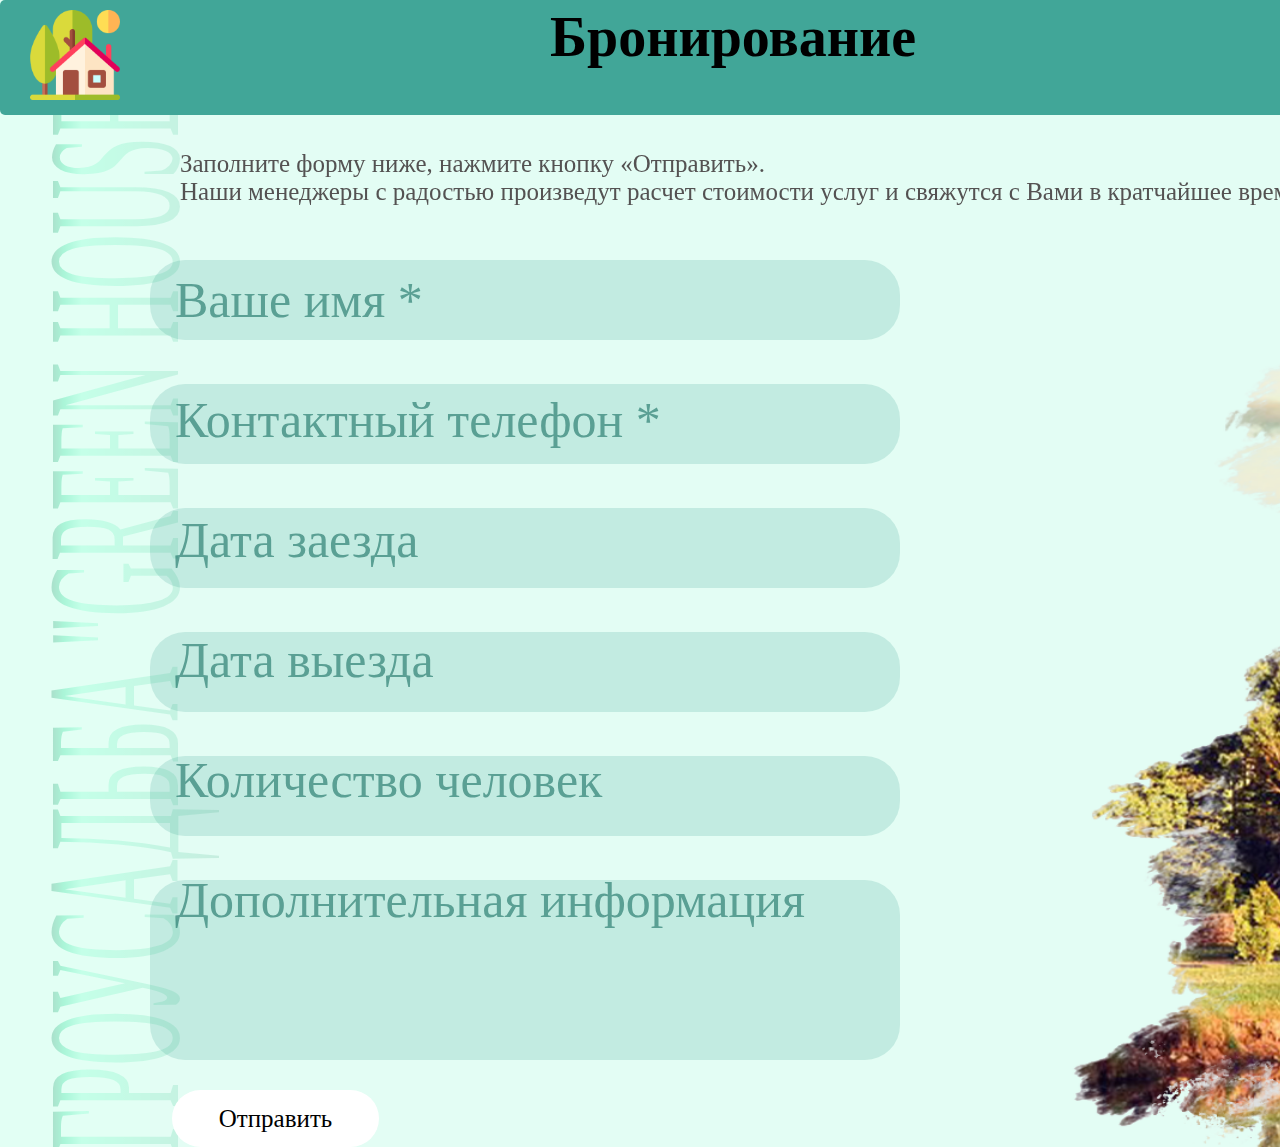
==== commit 0bd33fa6: "14 commit" ====
--- a/bronirovanie.html
+++ b/bronirovanie.html
@@ -10,7 +10,6 @@
 <div class="container">
     <div class="fix"><img src = "agr.png" class="image"><div class="textnusl">АГРОУСАДЬБА "GREEN HOUSE"</div></div>
 
-<div class="text9">Бронирование</div>
 
 <div class="text8">Заполните форму ниже, нажмите кнопку «Отправить».<br>
 Наши менеджеры с радостью произведут расчет стоимости услуг и свяжутся с Вами в кратчайшее время.</div>  
@@ -41,12 +40,14 @@
             
 </form>
 
+
+    <div class="fix"><div class="sq"></div><div class="text9">Бронирование</div></div>
+
 </div>
 
 <div class="text7"><b><a href="index.html" target="_self"><img width="90px" height="90px" src="house.png"></a></b></div>
 
 
 
-
 </body>
 </html>
--- a/style.css
+++ b/style.css
@@ -1776,4 +1776,127 @@
     width: 850px;
     font-weight: bold;
     opacity: 0;
-}+}
+
+
+
+ * {
+            box-sizing: border-box;
+            margin: 0;
+            padding: 0;
+
+        }
+        .container2 {
+            max-width: 900px;
+            margin: 0px auto;
+            border-radius: 50%;
+        }
+
+        .carousel {
+    margin: 0 auto;
+    position: absolute;
+    top: 150px;
+    left: 1300px;
+    width: 1000px;
+    height: 1000px;            border-radius: 50%;
+}
+    .carousel .carousel-indicators {
+        position: absolute;
+        bottom: 0;
+        left: 50%;
+        transform: translateX(-50%);
+        z-index: 15;
+        display: flex;
+        justify-content: center;
+        padding: 10px;
+        list-style: none;
+    }
+        .carousel .carousel-indicators li {
+            flex: 0 1 auto;
+            width: 20px;
+            height: 20px;
+            margin-right: 5px;
+            margin-left: 5px;
+            cursor: pointer;
+            background-color: #343a40;
+            border: 2px solid #fff;
+            border-radius: 35%;
+        }
+        .carousel .carousel-indicators .active {
+            background-color: #025fff;            
+            border-radius: 35%;
+        }
+    .carousel .carousel-window {
+        width: 100%;
+        height: 950px;
+        position: relative;
+        overflow: hidden;            
+        border-radius: 50%;
+    }
+    .carousel .carousel-slides {
+        height: 100%;
+        display: flex;
+        transition: transform 0.5s;            
+        border-radius: 50%;
+    }
+    .carousel .carousel-item {
+        height: 100%;            
+        border-radius: 50%;
+    }
+        .carousel .carousel-item img {
+            width: 100%;
+            height: 100%;
+            object-fit: cover;            
+            border-radius: 50%;
+        }
+    .carousel .carousel-prev, .carousel .carousel-next {
+        position: absolute;
+        top: 0;
+        bottom: 0;
+        z-index: 1;
+        display: flex;
+        justify-content: center;
+        align-items: center;
+        width: 300px;
+        height: 300px;
+        top: 330px;
+        color: #fff;
+        opacity: 0.7;
+        text-align: center;
+        font-size: 40px;
+        text-decoration: none;            
+        border-radius: 50%;
+    }
+    .carousel .carousel-prev:hover, .carousel .carousel-next:hover {
+        opacity: 1;
+        background-color: rgba(0, 0, 0, 0.2);            
+        border-radius: 50%;
+    }
+    .carousel .carousel-prev {
+        left: 0;            
+        border-radius: 50%;
+    }
+    .carousel .carousel-next {
+        right: 0;            
+        border-radius: 50%;
+    }
+
+
+
+    .sq {
+position: absolute;
+width: 2379px;
+height: 115px;
+  border: 0px solid black;
+  background-color: #41A698;
+  border-radius: 5px;
+  top: 0px;
+  left: -150px;
+
+align-items: center;
+justify-content: center;
+color: white;
+font-weight: lighter;
+    font-size: 27px;
+    font-family: Proxima Nova;
+}
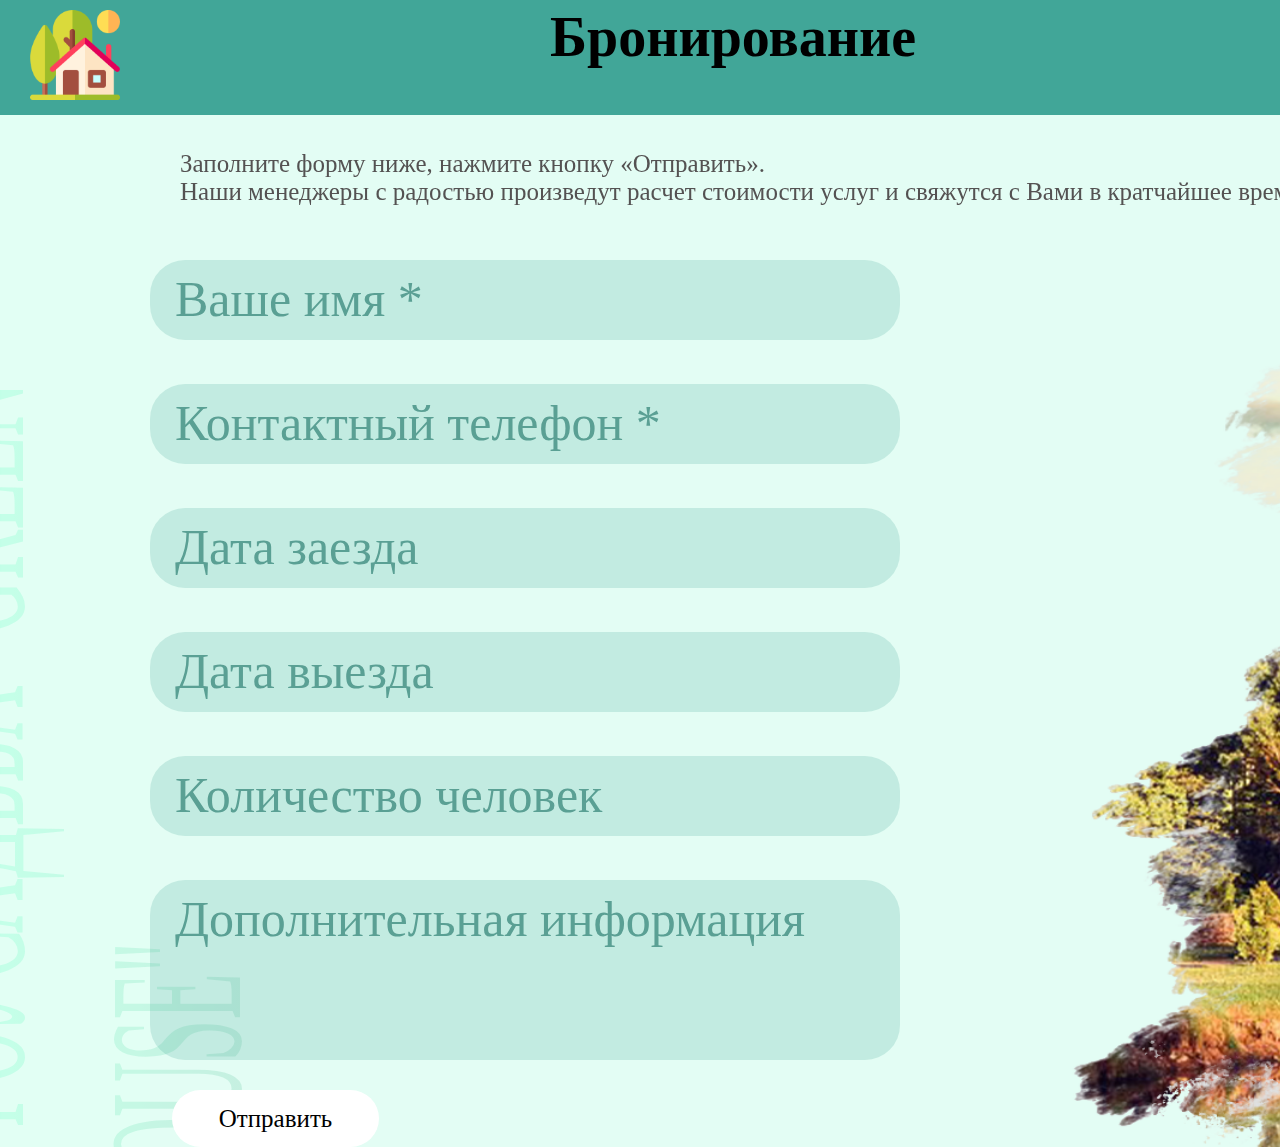
==== commit 89bfa632: "15 commit" ====
--- a/bronirovanie.html
+++ b/bronirovanie.html
@@ -41,12 +41,15 @@
 </form>
 
 
-    <div class="fix"><div class="sq"></div><div class="text9">Бронирование</div></div>
-
 </div>
 
-<div class="text7"><b><a href="index.html" target="_self"><img width="90px" height="90px" src="house.png"></a></b></div>
+    <div class="fix"><div class="sq"></div><div class="text9">Бронирование</div></div>
+    <div class="fix"><div class="text7"><b><a href="index.html" target="_self"><img width="90px" height="90px" src="house.png"></a></b></div></div>
 
+
+       <div class="fix"> <div class="inst"><a href="https://www.instagram.com/usadba_greenhouse" target="_self"><img width="70px" height="70px" style="border-radius: 30%" src="inst.jpg"></a></div>
+    <div class="fcb"><a href="https://www.facebook.com/Meta" target="_self"><img width="70px" height="70px" style="border-radius: 30%" src="fcb.jpg"></a></div>    
+    <div class="vk"><a href="https://vk.com/vk" target="_self"><img width="70px" height="70px" style="border-radius: 30%" src="vk.jpg"></a></div></div>
 
 
 </body>
--- a/style.css
+++ b/style.css
@@ -137,17 +137,6 @@
 }
 
 
-.text1{
-    position: absolute;
-    top: 50px;
-    left: 380px;
-    color: black;
-    font-family: segoe print;
-    font-size: 60px;
-    text-decoration: none; 
-}
-
-
 
  A {
     text-decoration: none; /* Убирает подчеркивание для ссылок */
@@ -158,17 +147,27 @@
    } 
 
 
+.text1{
+    position: absolute;
+    top: 190px;
+    left: 200px;
+    color: black;
+    font-family: segoe print;
+    font-size: 60px;
+}
+
+
 .container .text1:hover {
    cursor: pointer;
    font-size: 75px;
-   top: 35px;
-   left: 380px;
+   top: 165px;
+   left: 200px;
 }
 
 .text2{
     position: absolute;
-    top: 250px;
-    left: 380px;
+    top: 535px;
+    left: 200px;
     color: black;
     font-family: segoe print;
     font-size: 60px;
@@ -177,14 +176,14 @@
 .container .text2:hover {
    cursor: pointer;
    font-size: 75px;
-   top: 235px;
-    left: 380px;
+   top: 510px;
+    left: 200px;
 }
 
 .text3{
     position: absolute;
-    top: 450px;
-    left: 380px;
+    top: 375px;
+    left: 530px;
     color: black;
     font-family: segoe print;
     font-size: 60px;
@@ -194,14 +193,14 @@
 .container .text3:hover {
    cursor: pointer;
       font-size: 75px;
-   top: 435px;
-   left: 380px;
+   top: 350px;
+   left: 530px;
 }
 
 .text4{
     position: absolute;
-    top: 650px;
-    left: 380px;
+    top: 730px;
+    left: 530px;
     color: black;
     font-family: segoe print;
     font-size: 60px;
@@ -211,14 +210,14 @@
 .container .text4:hover {
    cursor: pointer;
       font-size: 75px;
-   top: 635px;
-   left: 380px;
+   top: 705px;
+   left: 530px;
 }
 
 .text5{
     position: absolute;
-    top: 850px;
-    left: 380px;
+    top: 885px;
+    left: 200px;
     color: black;
     font-family: segoe print;
     font-size: 60px;
@@ -228,14 +227,14 @@
 .container .text5:hover {
    cursor: pointer;
    font-size: 75px;
-   top: 835px;
-   left: 380px;
+   top: 860px;
+   left: 200px;
 }
 
 .text6{
     position: absolute;
-    top: 1050px;
-    left: 380px;
+    top: 1035px;
+    left: 530px;
     color: black;
     font-family: segoe print;
     font-size: 60px;
@@ -245,8 +244,49 @@
 .container .text6:hover {
    cursor: pointer;
    font-size: 75px;
-   top: 1035px;
-   left: 380px;
+   top: 1010px;
+   left: 530px;
+}
+
+
+.k1{
+    position: absolute;
+    top: 160px;
+    left: 150px;
+}
+
+
+.k2{
+    position: absolute;
+    top: 510px;
+    left: 150px;
+}
+
+
+.k5{
+    position: absolute;
+    top: 860px;
+    left: 150px;
+}
+
+
+.k3{
+    position: absolute;
+    top: 350px;
+    left: 480px;
+}
+
+
+.k4{
+    position: absolute;
+    top: 700px;
+    left: 480px;
+}
+
+.k6{
+    position: absolute;
+    top: 1010px;
+    left: 490px;
 }
 
 
@@ -290,11 +330,12 @@
 .text9{
     position: absolute;
     top: 5px;
-    left: 400px;
+    left: 550px;
     color: black;
     font-family: segoe print;
     font-size: 56px;
     font-weight: bold;
+    width: 300px;
 }
 
 
@@ -327,7 +368,8 @@
     position: relative;
 display: inline-block;
 width: 700px;
-height: 120px;
+height: 124px;
+top: -3px;
 box-sizing: border-box;
 outline: none;
 border: 0px solid lightgray;
@@ -340,7 +382,7 @@
     font-size: 50px;
     font-family: Proxima Nova;
     color: black;
-    opacity: 0.6;;
+    opacity: 0.6;
 }
 
 input[type="date"]{
@@ -582,7 +624,7 @@
 
 .usl3{
     position: absolute;
-    top: 540px;
+    top: 600px;
     font-size: 42px;
     font-family: FRANKLIN GOTHIC MEDIUM;
     font-weight: bold;
@@ -595,7 +637,7 @@
 .usl4{
     position: absolute;
     left: 0px;
-    top: 620px;
+    top: 680px;
     font-size: 30px;
     font-family: Proxima Nova;
     text-align: justify;
@@ -610,7 +652,7 @@
   border: 0px solid black;
   background-color: #41A698;
   border-radius: 5px;
-  top: 540px;
+  top: 600px;
   left: 0px;
     display: flex;
 align-items: center;
@@ -626,7 +668,7 @@
 
 .usl5{
     position: absolute;
-    top: 1040px;
+    top: 1100px;
     font-size: 42px;
     font-family: FRANKLIN GOTHIC MEDIUM;
     font-weight: bold;
@@ -639,7 +681,7 @@
 .usl6{
     position: absolute;
     left: 0px;
-    top: 1120px;
+    top: 1180px;
     font-size: 30px;
     font-family: Proxima Nova;
     text-align: justify;
@@ -654,7 +696,7 @@
   border: 0px solid black;
   background-color: #41A698;
   border-radius: 5px;
-  top: 1040px;
+  top: 1100px;
   left: 0px;
     display: flex;
 align-items: center;
@@ -670,7 +712,7 @@
 
 .usl7{
     position: absolute;
-    top: 1565px;
+    top: 1625px;
     font-size: 42px;
     font-family: FRANKLIN GOTHIC MEDIUM;
     font-weight: bold;
@@ -683,7 +725,7 @@
 .usl8{
     position: absolute;
     left: 0px;
-    top: 1650px;
+    top: 1710px;
     font-size: 30px;
     font-family: Proxima Nova;
     text-align: justify;
@@ -698,7 +740,7 @@
   border: 0px solid black;
   background-color: #41A698;
   border-radius: 5px;
-  top: 1565px;
+  top: 1625px;
   left: 0px;
     display: flex;
 align-items: center;
@@ -754,27 +796,27 @@
     position: absolute;
     top: 160px;
     left: 150px;
-    z-index: 2; }
+    z-index: 0; }
 
 
 .layer2 {
     position: absolute;
     top: 160px;
     left: 400px;
-    z-index: 2; }
+    z-index: 0; }
 
 .layer3 {
     position: absolute;
     top: 160px;
     left: 650px;
-    z-index: 2; }
+    z-index: 0; }
 
 
 .layer4 {
     position: absolute;
     top: 160px;
     left: 900px;
-    z-index: 2; }
+    z-index: 0; }
 
 
 
@@ -782,27 +824,27 @@
     position: absolute;
     top: 360px;
     left: 150px;
-    z-index: 2; }
+    z-index: 0; }
 
 
 .layer6 {
     position: absolute;
     top: 360px;
     left: 400px;
-    z-index: 2; }
+    z-index: 0; }
 
 .layer7 {
     position: absolute;
     top: 360px;
     left: 650px;
-    z-index: 2; }
+    z-index: 0; }
 
 
 .layer8 {
     position: absolute;
     top: 360px;
     left: 900px;
-    z-index: 2; }
+    z-index: 0; }
 
 
 
@@ -810,27 +852,27 @@
     position: absolute;
     top: 560px;
     left: 150px;
-    z-index: 2; }
+    z-index: 0; }
 
 
 .layer10 {
     position: absolute;
     top: 560px;
     left: 400px;
-    z-index: 2; }
+    z-index: 0; }
 
 .layer11 {
     position: absolute;
     top: 560px;
     left: 650px;
-    z-index: 2; }
+    z-index: 0; }
 
 
 .layer12 {
     position: absolute;
     top: 560px;
     left: 900px;
-    z-index: 2; }
+    z-index: 0; }
 
 
 
@@ -838,54 +880,54 @@
     position: absolute;
     top: 760px;
     left: 150px;
-    z-index: 2; }
+    z-index: 0; }
 
 
 .layer14 {
     position: absolute;
     top: 760px;
     left: 400px;
-    z-index: 2; }
+    z-index: 0; }
 
 .layer15 {
     position: absolute;
     top: 760px;
     left: 650px;
-    z-index: 2; }
+    z-index: 0; }
 
 
 .layer16 {
     position: absolute;
     top: 760px;
     left: 900px;
-    z-index: 2; }
+    z-index: 0; }
 
 
     .layer17 {
     position: absolute;
     top: 960px;
     left: 150px;
-    z-index: 2; }
+    z-index: 0; }
 
 
 .layer18 {
     position: absolute;
     top: 960px;
     left: 400px;
-    z-index: 2; }
+    z-index: 0; }
 
 .layer19 {
     position: absolute;
     top: 960px;
     left: 650px;
-    z-index: 2; }
+    z-index: 0; }
 
 
 .layer20 {
     position: absolute;
     top: 960px;
     left: 900px;
-    z-index: 2; }
+    z-index: 0; }
 
 
 
@@ -893,27 +935,27 @@
     position: absolute;
     top: 1160px;
     left: 150px;
-    z-index: 2; }
+    z-index: 0; }
 
 
 .layer22 {
     position: absolute;
     top: 1160px;
     left: 400px;
-    z-index: 2; }
+    z-index: 0; }
 
 .layer23 {
     position: absolute;
     top: 1160px;
     left: 650px;
-    z-index: 2; }
+    z-index: 0; }
 
 
 .layer24 {
     position: absolute;
     top: 1160px;
     left: 900px;
-    z-index: 2; }
+    z-index: 0; }
 
 
     .layer0 {
@@ -1317,26 +1359,12 @@
     position: absolute;
     top: 660px;
     left: 190px;
-    z-index: 2; }
-
-
-.textn{
-    position: absolute;
-    top: 550px;
-    left: -620px;
-    color: black;
-    font-family: FRANKLIN GOTHIC MEDIUM;
-    font-size: 86px;
-    transform: rotate(-90deg) scale(1, 4.5);
-    background: linear-gradient(#4AB58C 21%, #2A966D 14%, #28DE98 27%, #7DFFCD 35%, #85CCB1);
-    -webkit-background-clip: text;
-  -webkit-text-fill-color: transparent;
-  opacity: 0.3;
-}
+    z-index: 0; }
+
 
 .textnusl{
     position: absolute;
-    top: 590px;
+    top: 612px;
     left: -610px;
     color: black;
     font-family: FRANKLIN GOTHIC MEDIUM;
@@ -1346,6 +1374,7 @@
     -webkit-background-clip: text;
   -webkit-text-fill-color: transparent;
   opacity: 0.3;
+  width: 1055px;
 }
 
 
@@ -1539,44 +1568,6 @@
 }
 
 
-.k1{
-    position: absolute;
-    top: 20px;
-    left: 340px;
-}
-
-
-.k2{
-    position: absolute;
-    top: 220px;
-    left: 340px;
-}
-
-
-.k3{
-    position: absolute;
-    top: 430px;
-    left: 340px;
-}
-
-.k4{
-    position: absolute;
-    top: 625px;
-    left: 340px;
-}
-
-.k5{
-    position: absolute;
-    top: 830px;
-    left: 340px;
-}
-
-.k6{
-    position: absolute;
-    top: 1025px;
-    left: 340px;
-}
-
 
 
 .kont1{
@@ -1726,7 +1717,7 @@
    TH { 
 
     text-align: center;
-    border: 1px solid black; 
+    border: 1px solid rgb(161, 155, 155); 
     padding: 4px;
    }
 
@@ -1885,13 +1876,12 @@
 
     .sq {
 position: absolute;
-width: 2379px;
+width: 2500px;
 height: 115px;
   border: 0px solid black;
   background-color: #41A698;
-  border-radius: 5px;
   top: 0px;
-  left: -150px;
+  left: 0px;
 
 align-items: center;
 justify-content: center;
@@ -1900,3 +1890,65 @@
     font-size: 27px;
     font-family: Proxima Nova;
 }
+
+
+.lr {
+    position: absolute;
+    z-index: 3; }
+
+
+    .textn{
+    position: absolute;
+    top: 25px;
+    left: 900px;
+    color: black;
+    font-family: FRANKLIN GOTHIC MEDIUM;
+    font-size: 50px;
+    transform: scale(1, 3);
+    /*background: linear-gradient(white 26%, white 14%, white 27%, white 35%, white);*/
+    background: white;
+    -webkit-background-clip: text;
+  -webkit-text-fill-color: transparent;
+  opacity: 0.4;
+  width: 1500px;
+}
+
+
+
+.inst{
+    position: absolute;
+    top: 20px;
+    left: 2350px;
+}
+
+
+.fcb{
+    position: absolute;
+    top: 20px;
+    left: 2150px;
+}
+
+
+
+.vk{
+    position: absolute;
+    top: 20px;
+    left: 2250px;
+}
+
+.rnd {
+    position: absolute;
+width: 1000px;
+height: 50px;
+  border: 0px solid black;
+  background-color: #41A698;
+  border-radius: 5px;
+  top: 2170px;
+  left: 0px;
+    display: flex;
+align-items: center;
+justify-content: center;
+color: red;
+
+    opacity: 0;
+}